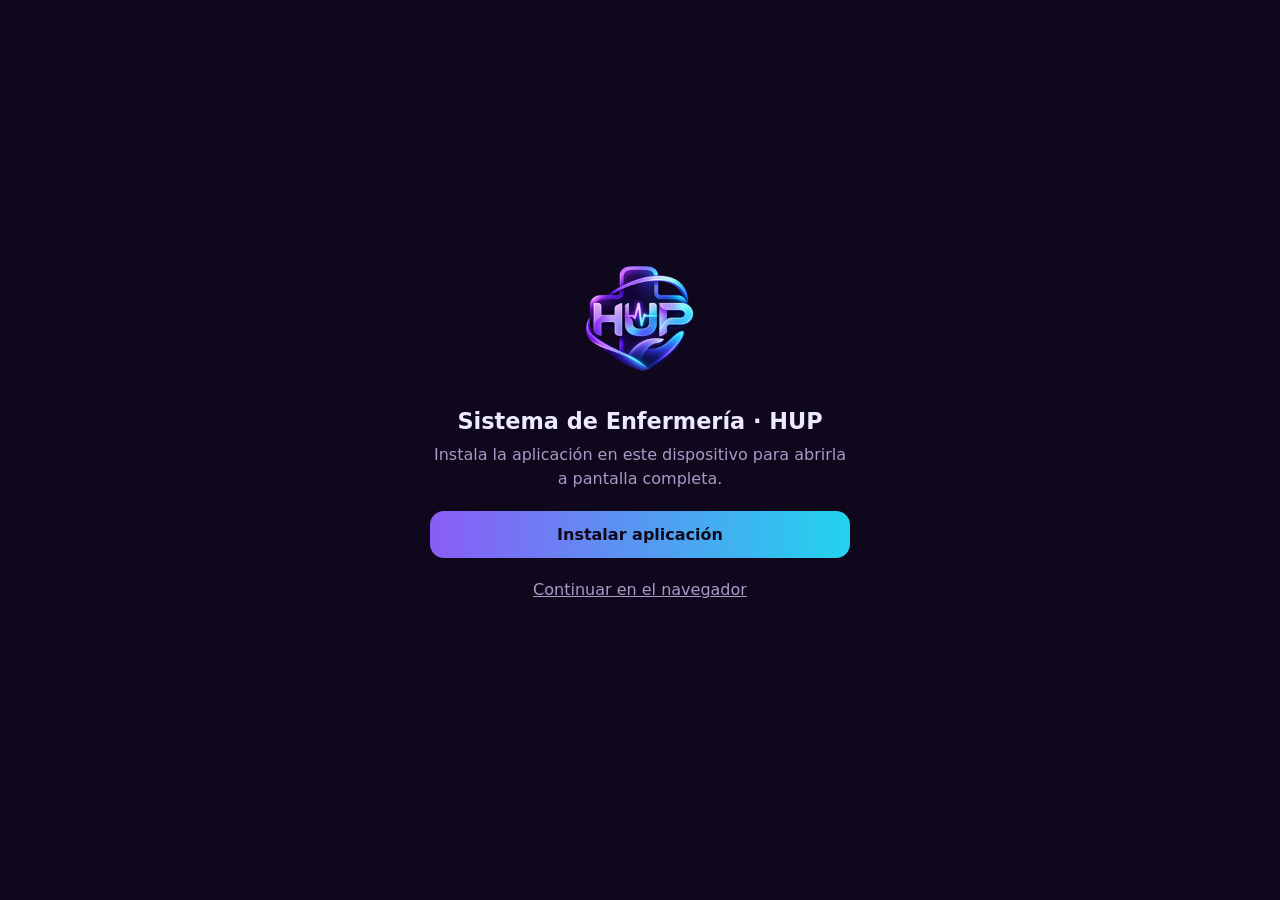
==== index.html @ d38b0940 "feat: contenedor PWA de SystemHUP (PROD y QA) Contenedor estático instalable que carga la Web App de" ====
<!doctype html>
<html lang="es-MX" data-hup-env="prod" data-hup-base="./">
<head>
  <meta charset="utf-8">
  <meta http-equiv="Content-Security-Policy" content="default-src 'none'; script-src 'self'; style-src 'self'; img-src 'self' data:; frame-src https://script.google.com https://*.googleusercontent.com; connect-src 'self'; manifest-src 'self'; worker-src 'self'; base-uri 'none'; form-action 'none'">
  <meta name="viewport" content="width=device-width, initial-scale=1">
  <meta name="theme-color" content="#0F081C">
  <meta name="color-scheme" content="dark">
  <meta name="referrer" content="strict-origin-when-cross-origin">
  <meta name="application-name" content="HUP">
  <meta name="mobile-web-app-capable" content="yes">
  <meta name="apple-mobile-web-app-capable" content="yes">
  <meta name="apple-mobile-web-app-title" content="HUP">
  <meta name="apple-mobile-web-app-status-bar-style" content="black">
  <title>Sistema de Enfermería · HUP</title>
  <link rel="manifest" href="./manifest.webmanifest">
  <link rel="icon" type="image/png" sizes="48x48" href="./icons/favicon-48.png">
  <link rel="apple-touch-icon" href="./icons/apple-touch-icon.png">
  <link rel="stylesheet" href="./estilos.css">
</head>
<body>
  <!-- Solo se ve en el navegador, antes de instalar. Instalada, la app ocupa toda la pantalla. -->
  <main id="inicio" class="centro" hidden>
    <div class="tarjeta">
      <img class="logo" src="./icons/icon-192.png" width="128" height="128" alt="Logo HUP">
      <h1>Sistema de Enfermería · HUP</h1>
      <p>Instala la aplicación en este dispositivo para abrirla a pantalla completa.</p>
      <button id="btnInstalar" class="boton primario" type="button">Instalar aplicación</button>
      <div id="ayudaInstalar" class="pasos" hidden>Abre el menú del navegador y elige «Instalar aplicación» o «Añadir a pantalla de inicio».</div>
      <div id="pasosIos" class="pasos" hidden>
        En iPhone o iPad:
        <ol>
          <li>Toca el botón <strong>Compartir</strong> (cuadro con flecha) de Safari.</li>
          <li>Elige <strong>Añadir a pantalla de inicio</strong>.</li>
          <li>Toca <strong>Añadir</strong>.</li>
        </ol>
      </div>
      <button id="btnContinuar" class="boton enlace" type="button">Continuar en el navegador</button>
      <p id="estado" class="estado" role="status"></p>
    </div>
  </main>

  <main id="aviso" class="centro" hidden>
    <div class="tarjeta">
      <img class="logo" src="./icons/icon-192.png" width="128" height="128" alt="Logo HUP">
      <p id="avisoTexto"></p>
    </div>
  </main>

  <div id="carga" class="carga" hidden>
    <img class="logo" src="./icons/icon-192.png" width="128" height="128" alt="">
    <a id="enlaceDirecto" href="#" target="_blank" rel="noopener noreferrer" hidden>¿Tarda demasiado? Abrir directamente</a>
  </div>

  <iframe id="app" title="Sistema de Enfermería · HUP" allow="clipboard-write; fullscreen" referrerpolicy="strict-origin-when-cross-origin"></iframe>

  <noscript>Este sistema necesita JavaScript.</noscript>
  <script src="./config.js"></script>
  <script src="./validar-url.js"></script>
  <script src="./shell.js"></script>
</body>
</html>
---- estilos.css ----
:root {
  color-scheme: dark;
  --fondo: #0F081C;
  --panel: #1A1030;
  --texto: #EDE9FE;
  --suave: #A79BC8;
  --violeta: #8B5CF6;
  --cian: #22D3EE;
}

* { box-sizing: border-box; }

html, body {
  margin: 0;
  padding: 0;
  width: 100%;
  height: 100%;
  background: var(--fondo);
  overflow: hidden;
  overscroll-behavior: none;
  -webkit-text-size-adjust: 100%;
}

body {
  font: 16px/1.5 system-ui, -apple-system, "Segoe UI", Roboto, sans-serif;
  color: var(--texto);
}

[hidden] { display: none !important; }

/* La aplicación ocupa el 100 % de la ventana; el contenedor no reserva espacio. */
#app {
  position: fixed;
  top: 0;
  left: 0;
  width: 100%;
  height: 100vh;
  height: 100dvh;
  border: 0;
  display: block;
  background: var(--fondo);
  visibility: hidden;
}

.centro {
  position: fixed;
  inset: 0;
  display: flex;
  align-items: center;
  justify-content: center;
  padding: 24px;
  overflow: auto;
}

.tarjeta { width: 100%; max-width: 420px; text-align: center; }
.logo { width: 128px; height: 128px; border-radius: 28px; }
h1 { font-size: 1.4rem; margin: 16px 0 4px; }
p { color: var(--suave); margin: 4px 0 20px; }

.boton {
  display: block;
  width: 100%;
  padding: 14px 18px;
  border: 0;
  border-radius: 14px;
  font: 600 1rem system-ui, sans-serif;
  cursor: pointer;
}
.primario { background: linear-gradient(90deg, var(--violeta), var(--cian)); color: #0F081C; }
.primario:disabled { opacity: .5; cursor: default; }
.enlace { background: none; color: var(--suave); margin-top: 8px; font-weight: 500; text-decoration: underline; }

.pasos {
  text-align: left;
  background: var(--panel);
  border-radius: 14px;
  padding: 14px 18px;
  margin: 16px 0;
  color: var(--texto);
  font-size: .95rem;
}
.pasos ol { margin: 6px 0 0; padding-left: 20px; }

.campo {
  width: 100%;
  padding: 12px 14px;
  margin: 0 0 10px;
  border-radius: 12px;
  border: 1px solid #3A2A5C;
  background: var(--panel);
  color: var(--texto);
  font: 1rem system-ui, sans-serif;
}

.estado { min-height: 1.4em; margin: 12px 0 0; color: var(--cian); font-size: .95rem; }
.error { color: #FCA5A5; }

/* Pantalla de arranque: queda debajo de la aplicación y se retira al cargar. */
.carga {
  position: fixed;
  inset: 0;
  display: flex;
  flex-direction: column;
  align-items: center;
  justify-content: center;
  gap: 18px;
  padding: 24px;
  text-align: center;
}
.carga .logo { animation: latido 1.6s ease-in-out infinite; }
.carga a { color: var(--suave); font-size: .9rem; }
@keyframes latido { 0%, 100% { opacity: .75; transform: scale(.97); } 50% { opacity: 1; transform: scale(1); } }
@media (prefers-reduced-motion: reduce) { .carga .logo { animation: none; } }
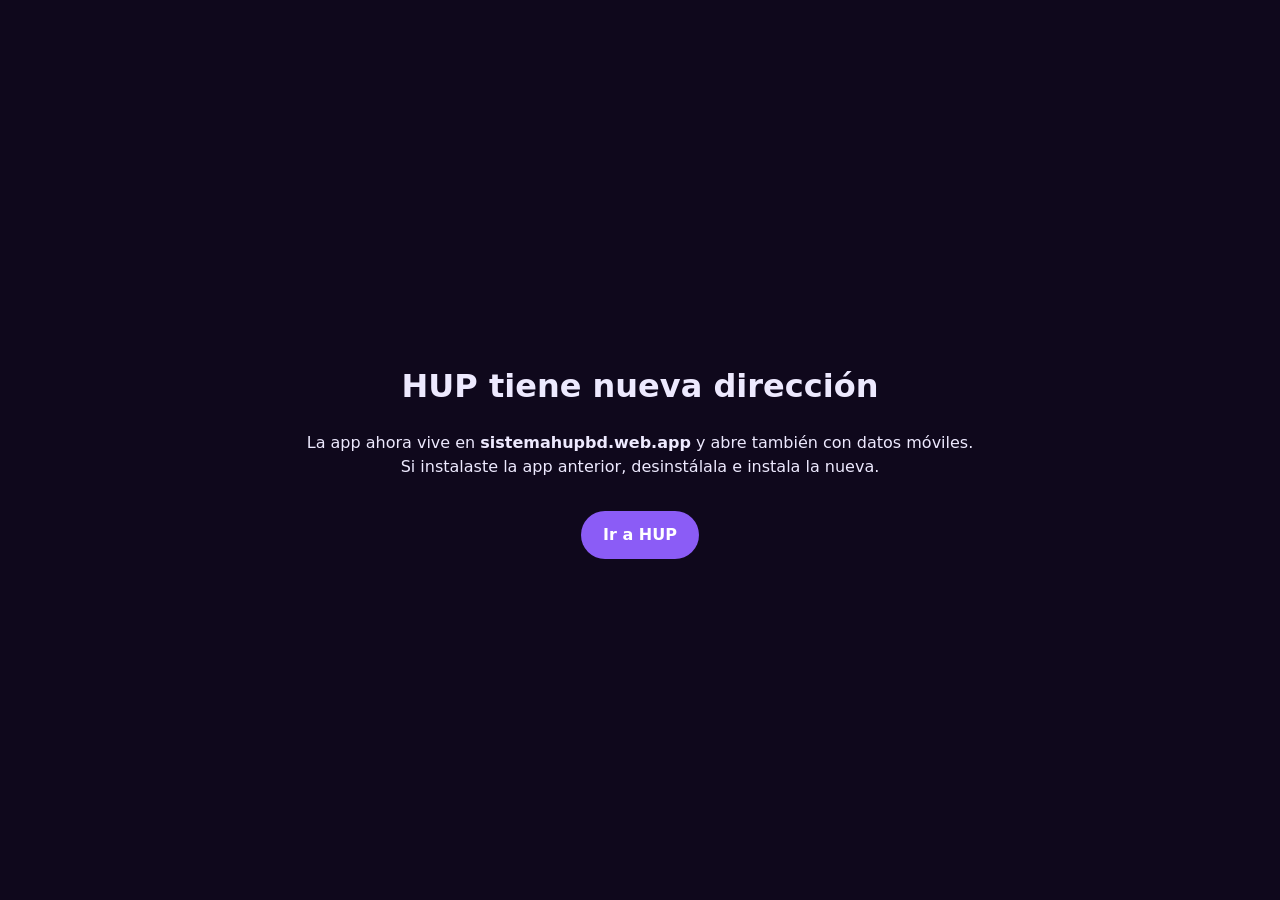
==== commit d1587405: "chore: HUP se muda a Firebase Hosting (sistemahupbd.web.app) Co-Authored-By: Claude Opus 5.5 <norepl" ====
--- a/index.html
+++ b/index.html
@@ -1,62 +1,27 @@
 <!doctype html>
-<html lang="es-MX" data-hup-env="prod" data-hup-base="./">
+<html lang="es-MX">
 <head>
   <meta charset="utf-8">
-  <meta http-equiv="Content-Security-Policy" content="default-src 'none'; script-src 'self'; style-src 'self'; img-src 'self' data:; frame-src https://script.google.com https://*.googleusercontent.com; connect-src 'self'; manifest-src 'self'; worker-src 'self'; base-uri 'none'; form-action 'none'">
   <meta name="viewport" content="width=device-width, initial-scale=1">
-  <meta name="theme-color" content="#0F081C">
-  <meta name="color-scheme" content="dark">
-  <meta name="referrer" content="strict-origin-when-cross-origin">
-  <meta name="application-name" content="HUP">
-  <meta name="mobile-web-app-capable" content="yes">
-  <meta name="apple-mobile-web-app-capable" content="yes">
-  <meta name="apple-mobile-web-app-title" content="HUP">
-  <meta name="apple-mobile-web-app-status-bar-style" content="black">
-  <title>Sistema de Enfermería · HUP</title>
-  <link rel="manifest" href="./manifest.webmanifest">
-  <link rel="icon" type="image/png" sizes="48x48" href="./icons/favicon-48.png">
-  <link rel="apple-touch-icon" href="./icons/apple-touch-icon.png">
-  <link rel="stylesheet" href="./estilos.css">
+  <title>HUP se mudó</title>
+  <style>
+    body { margin: 0; min-height: 100vh; display: grid; place-items: center; background: #0F081C; color: #EDE9FE; font: 16px/1.5 system-ui, sans-serif; text-align: center; padding: 16px; box-sizing: border-box; }
+    a { display: inline-block; margin-top: 16px; padding: 12px 22px; border-radius: 999px; background: #8B5CF6; color: #fff; font-weight: 700; text-decoration: none; }
+  </style>
 </head>
 <body>
-  <!-- Solo se ve en el navegador, antes de instalar. Instalada, la app ocupa toda la pantalla. -->
-  <main id="inicio" class="centro" hidden>
-    <div class="tarjeta">
-      <img class="logo" src="./icons/icon-192.png" width="128" height="128" alt="Logo HUP">
-      <h1>Sistema de Enfermería · HUP</h1>
-      <p>Instala la aplicación en este dispositivo para abrirla a pantalla completa.</p>
-      <button id="btnInstalar" class="boton primario" type="button">Instalar aplicación</button>
-      <div id="ayudaInstalar" class="pasos" hidden>Abre el menú del navegador y elige «Instalar aplicación» o «Añadir a pantalla de inicio».</div>
-      <div id="pasosIos" class="pasos" hidden>
-        En iPhone o iPad:
-        <ol>
-          <li>Toca el botón <strong>Compartir</strong> (cuadro con flecha) de Safari.</li>
-          <li>Elige <strong>Añadir a pantalla de inicio</strong>.</li>
-          <li>Toca <strong>Añadir</strong>.</li>
-        </ol>
-      </div>
-      <button id="btnContinuar" class="boton enlace" type="button">Continuar en el navegador</button>
-      <p id="estado" class="estado" role="status"></p>
-    </div>
+  <main>
+    <h1>HUP tiene nueva dirección</h1>
+    <p>La app ahora vive en <strong>sistemahupbd.web.app</strong> y abre también con datos móviles.<br>Si instalaste la app anterior, desinstálala e instala la nueva.</p>
+    <a id="go" href="https://sistemahupbd.web.app/">Ir a HUP</a>
   </main>
-
-  <main id="aviso" class="centro" hidden>
-    <div class="tarjeta">
-      <img class="logo" src="./icons/icon-192.png" width="128" height="128" alt="Logo HUP">
-      <p id="avisoTexto"></p>
-    </div>
-  </main>
-
-  <div id="carga" class="carga" hidden>
-    <img class="logo" src="./icons/icon-192.png" width="128" height="128" alt="">
-    <a id="enlaceDirecto" href="#" target="_blank" rel="noopener noreferrer" hidden>¿Tarda demasiado? Abrir directamente</a>
-  </div>
-
-  <iframe id="app" title="Sistema de Enfermería · HUP" allow="clipboard-write; fullscreen" referrerpolicy="strict-origin-when-cross-origin"></iframe>
-
-  <noscript>Este sistema necesita JavaScript.</noscript>
-  <script src="./config.js"></script>
-  <script src="./validar-url.js"></script>
-  <script src="./shell.js"></script>
+  <script>
+    (function () {
+      var target = 'https://sistemahupbd.web.app/' + (location.search || '');
+      document.getElementById('go').href = target;
+      if ('serviceWorker' in navigator) navigator.serviceWorker.getRegistrations().then(function (list) { list.forEach(function (r) { r.unregister(); }); }).catch(function () {});
+      setTimeout(function () { location.replace(target); }, 1500);
+    })();
+  </script>
 </body>
 </html>
